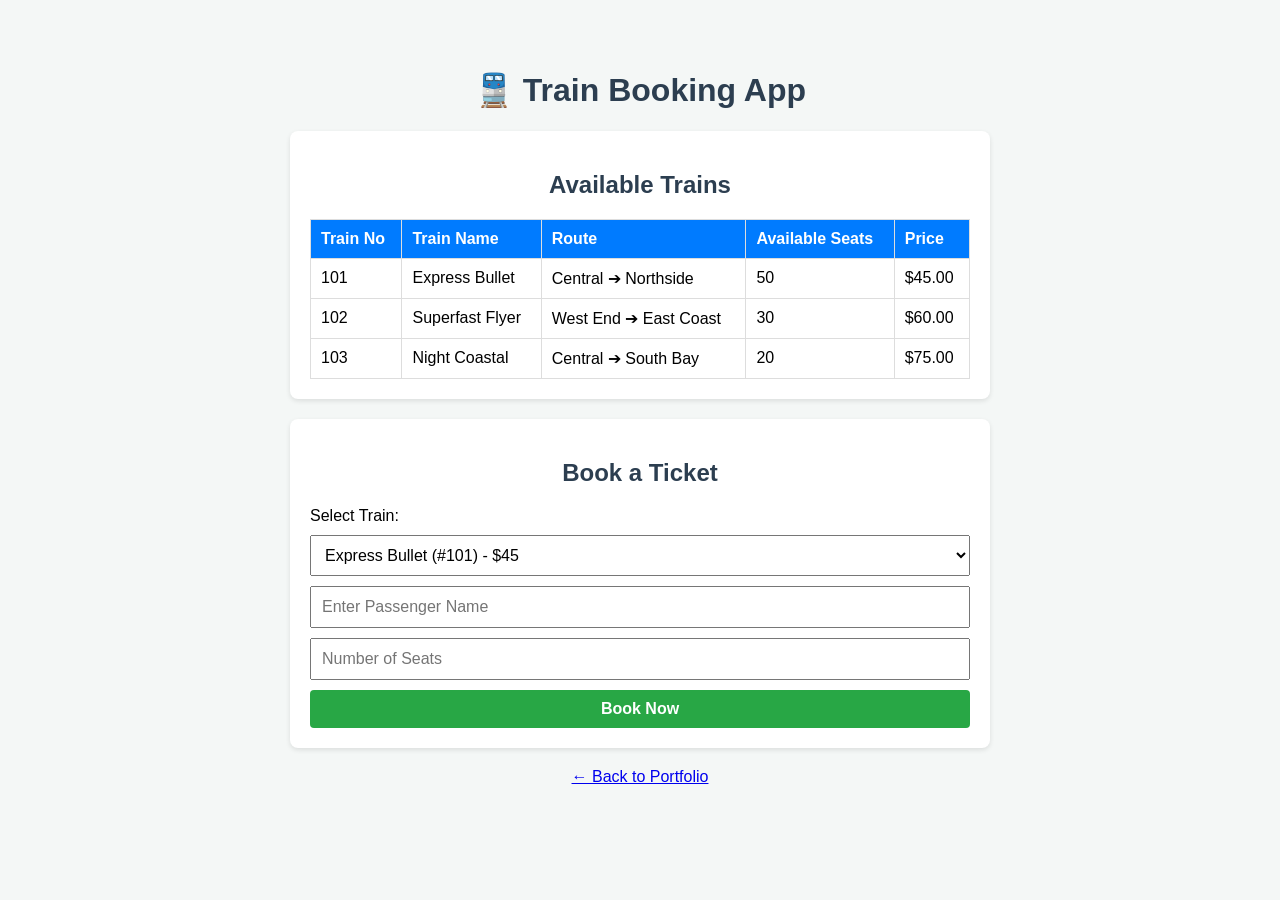
==== app.html @ 57869d19 "Added app.html for live web interface" ====
<!DOCTYPE html>
<html lang="en">
<head>
    <meta charset="UTF-8">
    <meta name="viewport" content="width=device-width, initial-scale=1.0">
    <title>Train Ticket Booking App</title>
    <style>
        body { font-family: Arial, sans-serif; max-width: 700px; margin: 30px auto; padding: 20px; background-color: #f4f7f6; }
        h1, h2 { color: #2c3e50; text-align: center; }
        .card { background: white; padding: 20px; border-radius: 8px; box-shadow: 0 2px 5px rgba(0,0,0,0.1); margin-bottom: 20px; }
        table { width: 100%; border-collapse: collapse; margin-top: 10px; }
        th, td { border: 1px solid #ddd; padding: 10px; text-align: left; }
        th { background-color: #007bff; color: white; }
        input, select, button { width: 100%; padding: 10px; margin-top: 10px; box-sizing: border-box; font-size: 16px; }
        button { background-color: #28a745; color: white; border: none; cursor: pointer; border-radius: 4px; font-weight: bold; }
        button:hover { background-color: #218838; }
        .ticket { border: 2px dashed #007bff; padding: 15px; background: #e9f5ff; border-radius: 6px; }
    </style>
</head>
<body>

    <h1>🚆 Train Booking App</h1>

    <!-- Available Trains Section -->
    <div class="card">
        <h2>Available Trains</h2>
        <table id="trainTable">
            <thead>
                <tr>
                    <th>Train No</th>
                    <th>Train Name</th>
                    <th>Route</th>
                    <th>Available Seats</th>
                    <th>Price</th>
                </tr>
            </thead>
            <tbody></tbody>
        </table>
    </div>

    <!-- Booking Form Section -->
    <div class="card">
        <h2>Book a Ticket</h2>
        <label>Select Train:</label>
        <select id="trainSelect"></select>
        <input type="text" id="passengerName" placeholder="Enter Passenger Name">
        <input type="number" id="seatCount" placeholder="Number of Seats" min="1">
        <button onclick="bookTicket()">Book Now</button>
    </div>

    <!-- Confirmation / Output -->
    <div class="card" id="outputCard" style="display:none;">
        <h2>Booking Status</h2>
        <div id="output"></div>
    </div>

    <p style="text-align: center;"><a href="index.html">← Back to Portfolio</a></p>

    <script>
        const trains = [
            { id: 101, name: "Express Bullet", source: "Central", dest: "Northside", seats: 50, price: 45.00 },
            { id: 102, name: "Superfast Flyer", source: "West End", dest: "East Coast", seats: 30, price: 60.00 },
            { id: 103, name: "Night Coastal", source: "Central", dest: "South Bay", seats: 20, price: 75.00 }
        ];

        let bookingCounter = 1001;

        function displayTrains() {
            const tbody = document.querySelector("#trainTable tbody");
            const select = document.getElementById("trainSelect");
            tbody.innerHTML = "";
            select.innerHTML = "";

            trains.forEach(t => {
                tbody.innerHTML += `<tr>
                    <td>${t.id}</td>
                    <td>${t.name}</td>
                    <td>${t.source} ➔ ${t.dest}</td>
                    <td>${t.seats}</td>
                    <td>$${t.price.toFixed(2)}</td>
                </tr>`;

                select.innerHTML += `<option value="${t.id}">${t.name} (#${t.id}) - $${t.price}</option>`;
            });
        }

        function bookTicket() {
            const trainId = parseInt(document.getElementById("trainSelect").value);
            const name = document.getElementById("passengerName").value.trim();
            const seats = parseInt(document.getElementById("seatCount").value);
            const outputCard = document.getElementById("outputCard");
            const output = document.getElementById("output");

            if (!name || isNaN(seats) || seats <= 0) {
                alert("Please enter a valid name and number of seats!");
                return;
            }

            const train = trains.find(t => t.id === trainId);

            if (train.seats >= seats) {
                train.seats -= seats;
                const total = (seats * train.price).toFixed(2);
                const bookingId = bookingCounter++;

                outputCard.style.display = "block";
                output.innerHTML = `
                    <div class="ticket">
                        <h3 style="margin-top:0; color:#28a745;">✅ Booking Confirmed!</h3>
                        <p><strong>Booking ID:</strong> ${bookingId}</p>
                        <p><strong>Passenger Name:</strong> ${name}</p>
                        <p><strong>Train:</strong> ${train.name} (#${train.id})</p>
                        <p><strong>Route:</strong> ${train.source} ➔ ${train.dest}</p>
                        <p><strong>Seats Booked:</strong> ${seats}</p>
                        <p><strong>Total Fare:</strong> $${total}</p>
                    </div>
                `;
                displayTrains();
            } else {
                outputCard.style.display = "block";
                output.innerHTML = `<p style="color:red; font-weight:bold;">❌ Booking Failed: Not enough seats available!</p>`;
            }
        }

        displayTrains();
    </script>
</body>
</html>
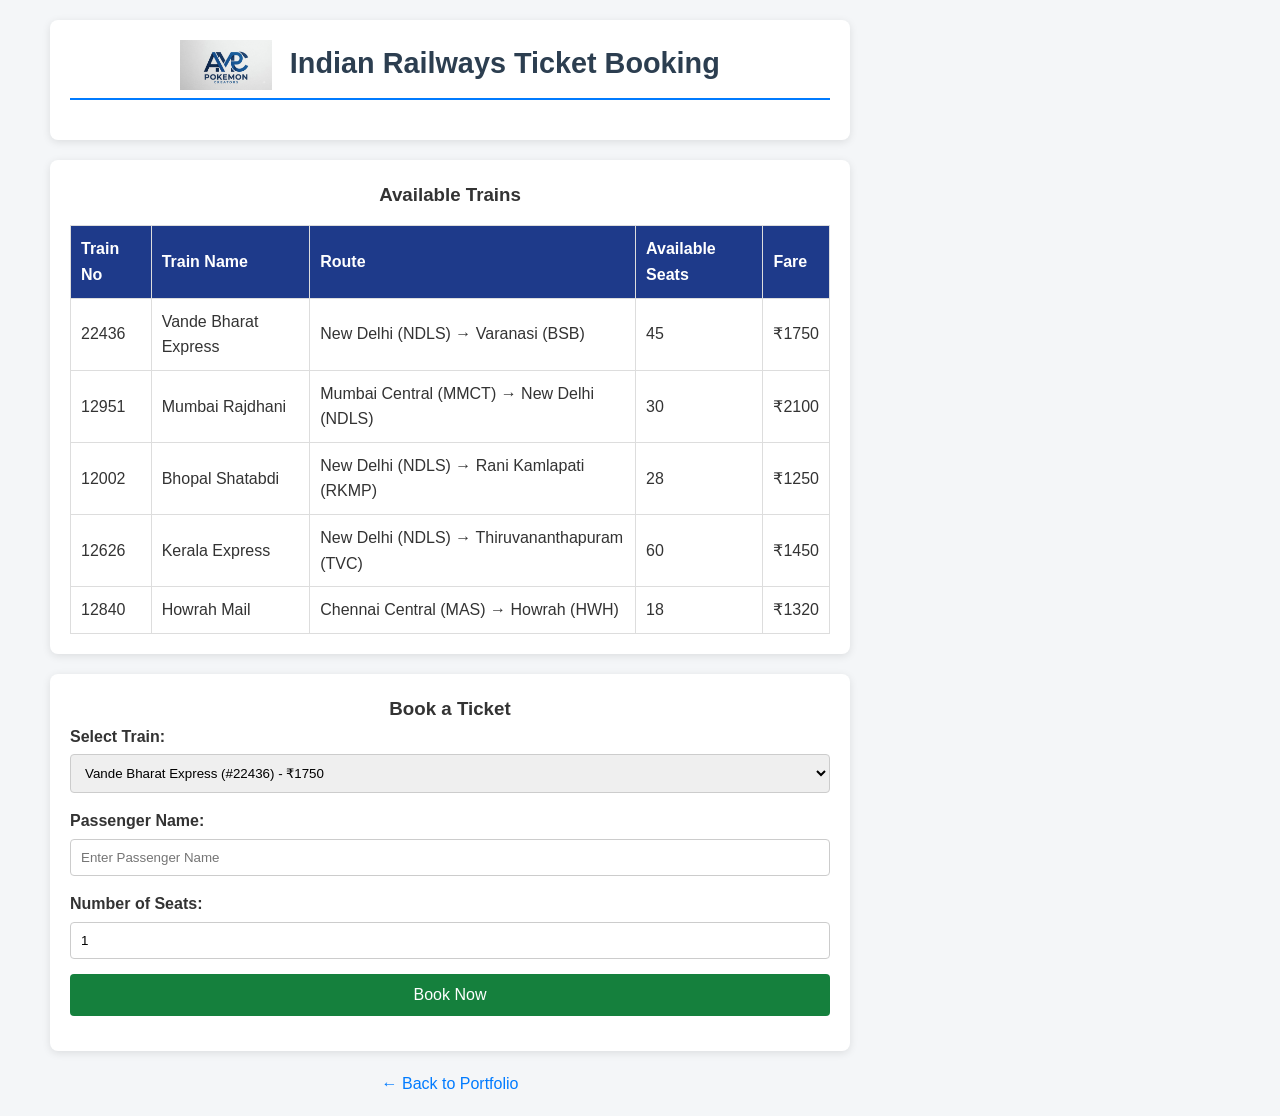
==== commit 781f98e3: "Updated ticket summary formatting" ====
--- a/app.html
+++ b/app.html
@@ -1,128 +1,211 @@
 <!DOCTYPE html>
 <html lang="en">
 <head>
-    <meta charset="UTF-8">
-    <meta name="viewport" content="width=device-width, initial-scale=1.0">
-    <title>Train Ticket Booking App</title>
-    <style>
-        body { font-family: Arial, sans-serif; max-width: 700px; margin: 30px auto; padding: 20px; background-color: #f4f7f6; }
-        h1, h2 { color: #2c3e50; text-align: center; }
-        .card { background: white; padding: 20px; border-radius: 8px; box-shadow: 0 2px 5px rgba(0,0,0,0.1); margin-bottom: 20px; }
-        table { width: 100%; border-collapse: collapse; margin-top: 10px; }
-        th, td { border: 1px solid #ddd; padding: 10px; text-align: left; }
-        th { background-color: #007bff; color: white; }
-        input, select, button { width: 100%; padding: 10px; margin-top: 10px; box-sizing: border-box; font-size: 16px; }
-        button { background-color: #28a745; color: white; border: none; cursor: pointer; border-radius: 4px; font-weight: bold; }
-        button:hover { background-color: #218838; }
-        .ticket { border: 2px dashed #007bff; padding: 15px; background: #e9f5ff; border-radius: 6px; }
-    </style>
+  <meta charset="UTF-8" />
+  <meta name="viewport" content="width=device-width, initial-scale=1.0" />
+  <title>Indian Railways Ticket Booking</title>
+  <link rel="stylesheet" href="style.css" />
+  <style>
+    body {
+      font-family: Arial, sans-serif;
+      background-color: #f4f6f8;
+      margin: 0;
+      padding: 20px;
+      text-align: center;
+    }
+    .container {
+      max-width: 800px;
+      margin: 0 auto;
+    }
+    .card {
+      background: white;
+      padding: 20px;
+      border-radius: 8px;
+      box-shadow: 0 2px 8px rgba(0,0,0,0.1);
+      margin-bottom: 20px;
+    }
+    table {
+      width: 100%;
+      border-collapse: collapse;
+      margin-top: 15px;
+    }
+    th, td {
+      border: 1px solid #dddddd;
+      text-align: left;
+      padding: 10px;
+    }
+    th {
+      background-color: #1e3a8a;
+      color: white;
+    }
+    .form-group {
+      margin-bottom: 15px;
+      text-align: left;
+    }
+    label {
+      display: block;
+      margin-bottom: 5px;
+      font-weight: bold;
+    }
+    input, select {
+      width: 100%;
+      padding: 10px;
+      border: 1px solid #ccc;
+      border-radius: 4px;
+      box-sizing: border-box;
+    }
+    button {
+      width: 100%;
+      padding: 12px;
+      background-color: #15803d;
+      color: white;
+      border: none;
+      border-radius: 4px;
+      font-size: 16px;
+      cursor: pointer;
+    }
+    button:hover {
+      background-color: #166534;
+    }
+    .header-logo {
+      height: 50px;
+      width: auto;
+      vertical-align: middle;
+      margin-right: 10px;
+    }
+    #message {
+      margin-top: 15px;
+      font-weight: bold;
+      color: #15803d;
+    }
+  </style>
 </head>
 <body>
 
-    <h1>🚆 Train Booking App</h1>
-
-    <!-- Available Trains Section -->
+  <div class="container">
+    
+    <!-- Top Header -->
     <div class="card">
-        <h2>Available Trains</h2>
-        <table id="trainTable">
-            <thead>
-                <tr>
-                    <th>Train No</th>
-                    <th>Train Name</th>
-                    <th>Route</th>
-                    <th>Available Seats</th>
-                    <th>Price</th>
-                </tr>
-            </thead>
-            <tbody></tbody>
-        </table>
+      <h2>
+        <img src="logo.png" alt="Logo" class="header-logo">
+        Indian Railways Ticket Booking
+      </h2>
     </div>
 
-    <!-- Booking Form Section -->
+    <!-- Available Trains Table -->
     <div class="card">
-        <h2>Book a Ticket</h2>
-        <label>Select Train:</label>
-        <select id="trainSelect"></select>
-        <input type="text" id="passengerName" placeholder="Enter Passenger Name">
-        <input type="number" id="seatCount" placeholder="Number of Seats" min="1">
-        <button onclick="bookTicket()">Book Now</button>
+      <h3>Available Trains</h3>
+      <table>
+        <thead>
+          <tr>
+            <th>Train No</th>
+            <th>Train Name</th>
+            <th>Route</th>
+            <th>Available Seats</th>
+            <th>Fare</th>
+          </tr>
+        </thead>
+        <tbody id="train-table-body">
+          <!-- Dynamically populated by JS -->
+        </tbody>
+      </table>
     </div>
 
-    <!-- Confirmation / Output -->
-    <div class="card" id="outputCard" style="display:none;">
-        <h2>Booking Status</h2>
-        <div id="output"></div>
+    <!-- Booking Form -->
+    <div class="card">
+      <h3>Book a Ticket</h3>
+      <form id="booking-form">
+        <div class="form-group">
+          <label for="train-select">Select Train:</label>
+          <select id="train-select" required></select>
+        </div>
+
+        <div class="form-group">
+          <label for="passenger-name">Passenger Name:</label>
+          <input type="text" id="passenger-name" placeholder="Enter Passenger Name" required>
+        </div>
+
+        <div class="form-group">
+          <label for="seats-count">Number of Seats:</label>
+          <input type="number" id="seats-count" min="1" max="10" value="1" required>
+        </div>
+
+        <button type="submit">Book Now</button>
+      </form>
+      <div id="message"></div>
     </div>
 
-    <p style="text-align: center;"><a href="index.html">← Back to Portfolio</a></p>
-
-    <script>
-        const trains = [
-            { id: 101, name: "Express Bullet", source: "Central", dest: "Northside", seats: 50, price: 45.00 },
-            { id: 102, name: "Superfast Flyer", source: "West End", dest: "East Coast", seats: 30, price: 60.00 },
-            { id: 103, name: "Night Coastal", source: "Central", dest: "South Bay", seats: 20, price: 75.00 }
-        ];
-
-        let bookingCounter = 1001;
-
-        function displayTrains() {
-            const tbody = document.querySelector("#trainTable tbody");
-            const select = document.getElementById("trainSelect");
-            tbody.innerHTML = "";
-            select.innerHTML = "";
-
-            trains.forEach(t => {
-                tbody.innerHTML += `<tr>
-                    <td>${t.id}</td>
-                    <td>${t.name}</td>
-                    <td>${t.source} ➔ ${t.dest}</td>
-                    <td>${t.seats}</td>
-                    <td>$${t.price.toFixed(2)}</td>
-                </tr>`;
-
-                select.innerHTML += `<option value="${t.id}">${t.name} (#${t.id}) - $${t.price}</option>`;
-            });
-        }
-
-        function bookTicket() {
-            const trainId = parseInt(document.getElementById("trainSelect").value);
-            const name = document.getElementById("passengerName").value.trim();
-            const seats = parseInt(document.getElementById("seatCount").value);
-            const outputCard = document.getElementById("outputCard");
-            const output = document.getElementById("output");
-
-            if (!name || isNaN(seats) || seats <= 0) {
-                alert("Please enter a valid name and number of seats!");
-                return;
-            }
-
-            const train = trains.find(t => t.id === trainId);
-
-            if (train.seats >= seats) {
-                train.seats -= seats;
-                const total = (seats * train.price).toFixed(2);
-                const bookingId = bookingCounter++;
-
-                outputCard.style.display = "block";
-                output.innerHTML = `
-                    <div class="ticket">
-                        <h3 style="margin-top:0; color:#28a745;">✅ Booking Confirmed!</h3>
-                        <p><strong>Booking ID:</strong> ${bookingId}</p>
-                        <p><strong>Passenger Name:</strong> ${name}</p>
-                        <p><strong>Train:</strong> ${train.name} (#${train.id})</p>
-                        <p><strong>Route:</strong> ${train.source} ➔ ${train.dest}</p>
-                        <p><strong>Seats Booked:</strong> ${seats}</p>
-                        <p><strong>Total Fare:</strong> $${total}</p>
-                    </div>
-                `;
-                displayTrains();
-            } else {
-                outputCard.style.display = "block";
-                output.innerHTML = `<p style="color:red; font-weight:bold;">❌ Booking Failed: Not enough seats available!</p>`;
-            }
-        }
-
-        displayTrains();
-    </script>
+    <p><a href="index.html">← Back to Portfolio</a></p>
+
+  </div>
+
+  <script>
+    // List of Real Indian Trains
+    const trains = [
+      { id: "22436", name: "Vande Bharat Express", route: "New Delhi (NDLS) → Varanasi (BSB)", seats: 45, fare: 1750 },
+      { id: "12951", name: "Mumbai Rajdhani", route: "Mumbai Central (MMCT) → New Delhi (NDLS)", seats: 30, fare: 2100 },
+      { id: "12002", name: "Bhopal Shatabdi", route: "New Delhi (NDLS) → Rani Kamlapati (RKMP)", seats: 28, fare: 1250 },
+      { id: "12626", name: "Kerala Express", route: "New Delhi (NDLS) → Thiruvananthapuram (TVC)", seats: 60, fare: 1450 },
+      { id: "12840", name: "Howrah Mail", route: "Chennai Central (MAS) → Howrah (HWH)", seats: 18, fare: 1320 }
+    ];
+
+    // Render Trains to Table and Dropdown
+    function renderTrains() {
+      const tableBody = document.getElementById('train-table-body');
+      const trainSelect = document.getElementById('train-select');
+
+      tableBody.innerHTML = '';
+      trainSelect.innerHTML = '';
+
+      trains.forEach(train => {
+        // Populate Table
+        const row = `<tr>
+          <td>${train.id}</td>
+          <td>${train.name}</td>
+          <td>${train.route}</td>
+          <td>${train.seats}</td>
+          <td>₹${train.fare}</td>
+        </tr>`;
+        tableBody.innerHTML += row;
+
+        // Populate Dropdown
+        const option = document.createElement('option');
+        option.value = train.id;
+        option.textContent = `${train.name} (#${train.id}) - ₹${train.fare}`;
+        trainSelect.appendChild(option);
+      });
+    }
+
+    // Handle Form Booking Submission
+    document.getElementById('booking-form').addEventListener('submit', function(e) {
+      e.preventDefault();
+
+      const selectedId = document.getElementById('train-select').value;
+      const passengerName = document.getElementById('passenger-name').value;
+      const seatCount = parseInt(document.getElementById('seats-count').value);
+
+      const train = trains.find(t => t.id === selectedId);
+
+      if (train && train.seats >= seatCount) {
+        train.seats -= seatCount; // Deduct seats
+        renderTrains(); // Refresh UI table
+
+        const totalCost = train.fare * seatCount;
+        const bookingId = Math.floor(100000 + Math.random() * 900000);
+
+        document.getElementById('message').innerText = 
+          `Success! Booked ${seatCount} seat(s) for ${passengerName} on ${train.name}. Total Fare: ₹${totalCost}. (Booking ID: ${bookingId})`;
+        
+        document.getElementById('passenger-name').value = '';
+      } else {
+        document.getElementById('message').innerText = 'Not enough seats available!';
+        document.getElementById('message').style.color = 'red';
+      }
+    });
+
+    // Initial Render
+    renderTrains();
+  </script>
+
 </body>
 </html>
--- a/style.css
+++ b/style.css
@@ -0,0 +1,64 @@
+/* General Setup */
+* {
+  margin: 0;
+  padding: 0;
+  box-sizing: border-box;
+}
+
+body {
+  font-family: 'Segoe UI', Tahoma, Geneva, Verdana, sans-serif;
+  line-height: 1.6;
+  color: #333;
+  background-color: #f8f9fa;
+  padding: 20px;
+  max-width: 900px;
+  margin: 0 auto;
+}
+
+/* Header / Bio Section */
+header {
+  text-align: center;
+  padding: 40px 20px;
+  background-color: #ffffff;
+  border-radius: 8px;
+  box-shadow: 0 2px 8px rgba(0, 0, 0, 0.05);
+  margin-bottom: 30px;
+}
+
+header h1 {
+  font-size: 2.5rem;
+  color: #1a1a1a;
+  margin-bottom: 10px;
+}
+
+header p {
+  font-size: 1.2rem;
+  color: #666;
+}
+
+/* Content Sections */
+section {
+  background: #ffffff;
+  padding: 30px;
+  border-radius: 8px;
+  margin-bottom: 20px;
+  box-shadow: 0 2px 8px rgba(0, 0, 0, 0.05);
+}
+
+h2 {
+  font-size: 1.8rem;
+  color: #2c3e50;
+  border-bottom: 2px solid #007bff;
+  padding-bottom: 8px;
+  margin-bottom: 20px;
+}
+
+/* Links & Contact */
+a {
+  color: #007bff;
+  text-decoration: none;
+}
+
+a:hover {
+  text-decoration: underline;
+}
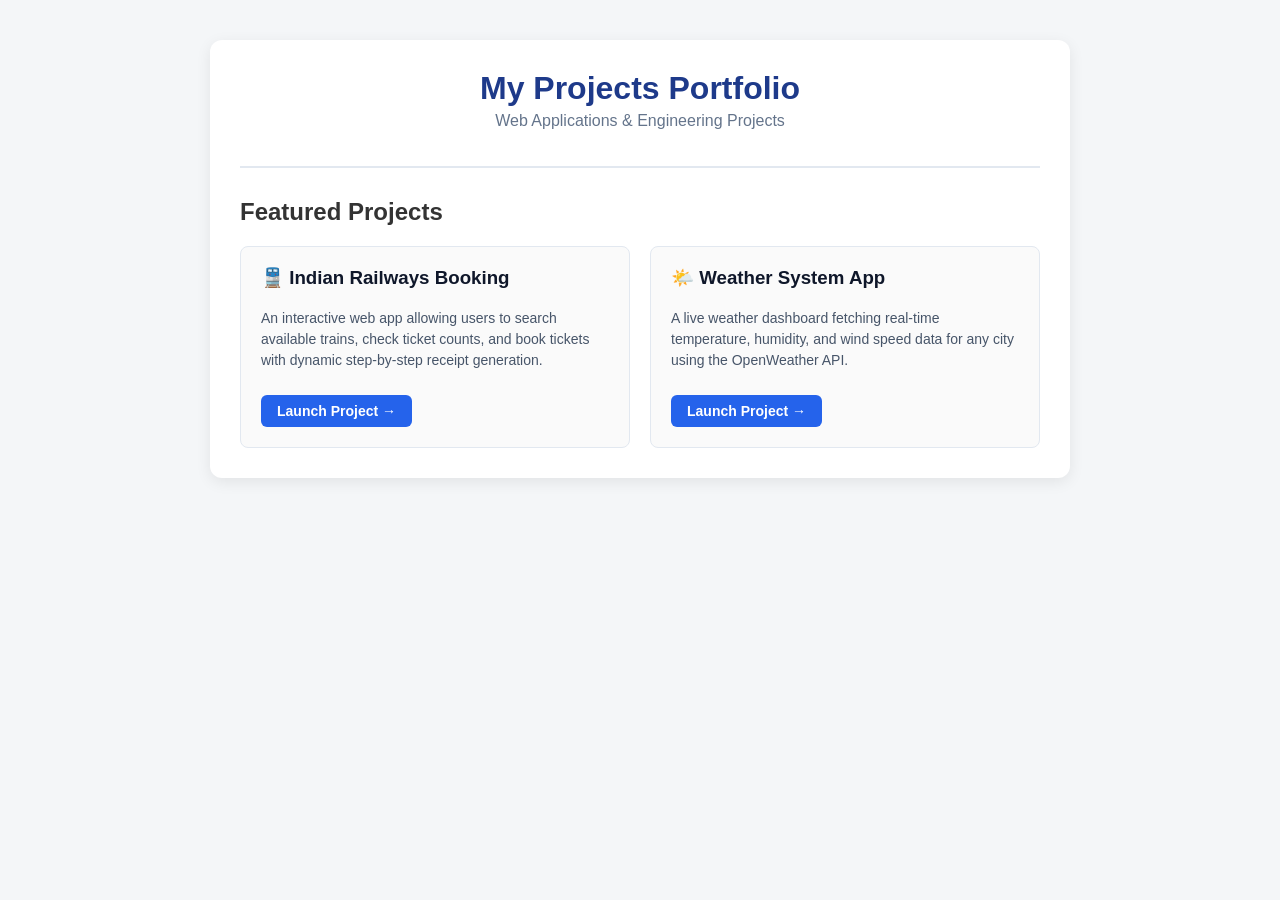
==== commit 88cca4d7: "Updated index.html to include Weather System and Train Booking projects" ====
--- a/app.html
+++ b/app.html
@@ -3,209 +3,106 @@
 <head>
   <meta charset="UTF-8" />
   <meta name="viewport" content="width=device-width, initial-scale=1.0" />
-  <title>Indian Railways Ticket Booking</title>
-  <link rel="stylesheet" href="style.css" />
+  <title>My Developer Portfolio</title>
   <style>
     body {
-      font-family: Arial, sans-serif;
+      font-family: 'Segoe UI', Tahoma, Geneva, Verdana, sans-serif;
       background-color: #f4f6f8;
       margin: 0;
-      padding: 20px;
-      text-align: center;
+      padding: 40px 20px;
+      color: #333;
     }
     .container {
       max-width: 800px;
       margin: 0 auto;
+      background: #ffffff;
+      padding: 30px;
+      border-radius: 12px;
+      box-shadow: 0 4px 15px rgba(0, 0, 0, 0.08);
     }
-    .card {
-      background: white;
+    header {
+      text-align: center;
+      border-bottom: 2px solid #e2e8f0;
+      padding-bottom: 20px;
+      margin-bottom: 30px;
+    }
+    h1 {
+      margin: 0;
+      color: #1e3a8a;
+    }
+    p.subtitle {
+      color: #64748b;
+      margin-top: 5px;
+    }
+    .projects-grid {
+      display: grid;
+      grid-template-columns: repeat(auto-fit, minmax(280px, 1fr));
+      gap: 20px;
+    }
+    .project-card {
+      border: 1px solid #e2e8f0;
+      border-radius: 8px;
       padding: 20px;
-      border-radius: 8px;
-      box-shadow: 0 2px 8px rgba(0,0,0,0.1);
-      margin-bottom: 20px;
+      transition: transform 0.2s ease, box-shadow 0.2s ease;
+      background-color: #fafafa;
     }
-    table {
-      width: 100%;
-      border-collapse: collapse;
-      margin-top: 15px;
+    .project-card:hover {
+      transform: translateY(-4px);
+      box-shadow: 0 6px 12px rgba(0, 0, 0, 0.1);
     }
-    th, td {
-      border: 1px solid #dddddd;
-      text-align: left;
-      padding: 10px;
+    .project-card h3 {
+      margin-top: 0;
+      color: #0f172a;
     }
-    th {
-      background-color: #1e3a8a;
-      color: white;
+    .project-card p {
+      color: #475569;
+      font-size: 14px;
+      line-height: 1.5;
     }
-    .form-group {
-      margin-bottom: 15px;
-      text-align: left;
+    .btn-link {
+      display: inline-block;
+      margin-top: 10px;
+      padding: 8px 16px;
+      background-color: #2563eb;
+      color: #ffffff;
+      text-decoration: none;
+      border-radius: 6px;
+      font-size: 14px;
+      font-weight: 600;
     }
-    label {
-      display: block;
-      margin-bottom: 5px;
-      font-weight: bold;
-    }
-    input, select {
-      width: 100%;
-      padding: 10px;
-      border: 1px solid #ccc;
-      border-radius: 4px;
-      box-sizing: border-box;
-    }
-    button {
-      width: 100%;
-      padding: 12px;
-      background-color: #15803d;
-      color: white;
-      border: none;
-      border-radius: 4px;
-      font-size: 16px;
-      cursor: pointer;
-    }
-    button:hover {
-      background-color: #166534;
-    }
-    .header-logo {
-      height: 50px;
-      width: auto;
-      vertical-align: middle;
-      margin-right: 10px;
-    }
-    #message {
-      margin-top: 15px;
-      font-weight: bold;
-      color: #15803d;
+    .btn-link:hover {
+      background-color: #1d4ed8;
     }
   </style>
 </head>
 <body>
 
   <div class="container">
+    <header>
+      <h1>My Projects Portfolio</h1>
+      <p class="subtitle">Web Applications & Engineering Projects</p>
+    </header>
+
+    <h2>Featured Projects</h2>
     
-    <!-- Top Header -->
-    <div class="card">
-      <h2>
-        <img src="logo.png" alt="Logo" class="header-logo">
-        Indian Railways Ticket Booking
-      </h2>
+    <div class="projects-grid">
+      
+      <!-- Project 1: Train Ticket Booking -->
+      <div class="project-card">
+        <h3>🚆 Indian Railways Booking</h3>
+        <p>An interactive web app allowing users to search available trains, check ticket counts, and book tickets with dynamic step-by-step receipt generation.</p>
+        <a href="app.html" class="btn-link">Launch Project →</a>
+      </div>
+
+      <!-- Project 2: Weather System -->
+      <div class="project-card">
+        <h3>🌤️ Weather System App</h3>
+        <p>A live weather dashboard fetching real-time temperature, humidity, and wind speed data for any city using the OpenWeather API.</p>
+        <a href="weather.html" class="btn-link">Launch Project →</a>
+      </div>
+
     </div>
-
-    <!-- Available Trains Table -->
-    <div class="card">
-      <h3>Available Trains</h3>
-      <table>
-        <thead>
-          <tr>
-            <th>Train No</th>
-            <th>Train Name</th>
-            <th>Route</th>
-            <th>Available Seats</th>
-            <th>Fare</th>
-          </tr>
-        </thead>
-        <tbody id="train-table-body">
-          <!-- Dynamically populated by JS -->
-        </tbody>
-      </table>
-    </div>
-
-    <!-- Booking Form -->
-    <div class="card">
-      <h3>Book a Ticket</h3>
-      <form id="booking-form">
-        <div class="form-group">
-          <label for="train-select">Select Train:</label>
-          <select id="train-select" required></select>
-        </div>
-
-        <div class="form-group">
-          <label for="passenger-name">Passenger Name:</label>
-          <input type="text" id="passenger-name" placeholder="Enter Passenger Name" required>
-        </div>
-
-        <div class="form-group">
-          <label for="seats-count">Number of Seats:</label>
-          <input type="number" id="seats-count" min="1" max="10" value="1" required>
-        </div>
-
-        <button type="submit">Book Now</button>
-      </form>
-      <div id="message"></div>
-    </div>
-
-    <p><a href="index.html">← Back to Portfolio</a></p>
-
   </div>
-
-  <script>
-    // List of Real Indian Trains
-    const trains = [
-      { id: "22436", name: "Vande Bharat Express", route: "New Delhi (NDLS) → Varanasi (BSB)", seats: 45, fare: 1750 },
-      { id: "12951", name: "Mumbai Rajdhani", route: "Mumbai Central (MMCT) → New Delhi (NDLS)", seats: 30, fare: 2100 },
-      { id: "12002", name: "Bhopal Shatabdi", route: "New Delhi (NDLS) → Rani Kamlapati (RKMP)", seats: 28, fare: 1250 },
-      { id: "12626", name: "Kerala Express", route: "New Delhi (NDLS) → Thiruvananthapuram (TVC)", seats: 60, fare: 1450 },
-      { id: "12840", name: "Howrah Mail", route: "Chennai Central (MAS) → Howrah (HWH)", seats: 18, fare: 1320 }
-    ];
-
-    // Render Trains to Table and Dropdown
-    function renderTrains() {
-      const tableBody = document.getElementById('train-table-body');
-      const trainSelect = document.getElementById('train-select');
-
-      tableBody.innerHTML = '';
-      trainSelect.innerHTML = '';
-
-      trains.forEach(train => {
-        // Populate Table
-        const row = `<tr>
-          <td>${train.id}</td>
-          <td>${train.name}</td>
-          <td>${train.route}</td>
-          <td>${train.seats}</td>
-          <td>₹${train.fare}</td>
-        </tr>`;
-        tableBody.innerHTML += row;
-
-        // Populate Dropdown
-        const option = document.createElement('option');
-        option.value = train.id;
-        option.textContent = `${train.name} (#${train.id}) - ₹${train.fare}`;
-        trainSelect.appendChild(option);
-      });
-    }
-
-    // Handle Form Booking Submission
-    document.getElementById('booking-form').addEventListener('submit', function(e) {
-      e.preventDefault();
-
-      const selectedId = document.getElementById('train-select').value;
-      const passengerName = document.getElementById('passenger-name').value;
-      const seatCount = parseInt(document.getElementById('seats-count').value);
-
-      const train = trains.find(t => t.id === selectedId);
-
-      if (train && train.seats >= seatCount) {
-        train.seats -= seatCount; // Deduct seats
-        renderTrains(); // Refresh UI table
-
-        const totalCost = train.fare * seatCount;
-        const bookingId = Math.floor(100000 + Math.random() * 900000);
-
-        document.getElementById('message').innerText = 
-          `Success! Booked ${seatCount} seat(s) for ${passengerName} on ${train.name}. Total Fare: ₹${totalCost}. (Booking ID: ${bookingId})`;
-        
-        document.getElementById('passenger-name').value = '';
-      } else {
-        document.getElementById('message').innerText = 'Not enough seats available!';
-        document.getElementById('message').style.color = 'red';
-      }
-    });
-
-    // Initial Render
-    renderTrains();
-  </script>
 
 </body>
 </html>
